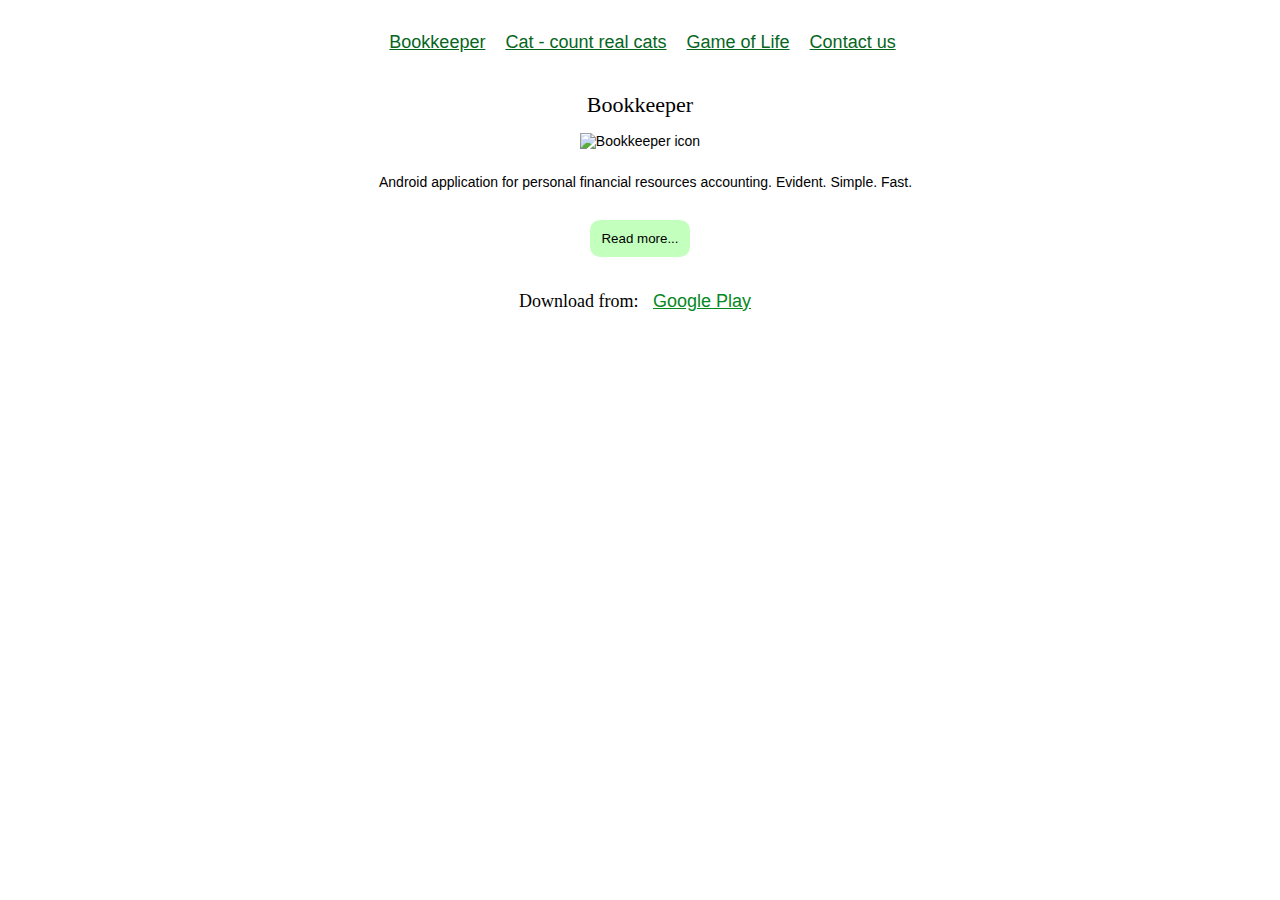
==== index.html @ 14f24d78 "Add files via upload" ====
<!DOCTYPE html>
<html>
<head>
<meta charset="utf-8">
<title>Bookkeeper. Apps for Android</title>
<meta name="viewport" content="width=device-width">
<META name="description" content="Bookkeeper is an Android app for personal financial count. Mark balance, take notes of profit and expenses, assets and liabilities. Download">
<META name="keywords" content="bookkeeper, freedom, asset, liability, balance, finance, control, cash, cat, counter, description, application, google play, yandex disk, independence, count, Android, apk, mobile, app, download">
<link rel="stylesheet" media="screen and (min-width: 701px)" href="bigstyle.css" type="text/css">
<link rel="stylesheet" media="screen and (max-width:700px)" href="smallstyle.css" type="text/css">
<link rel="shortcut icon" href="image/favicon.ico" type="image/x-icon">
</head>

<body align="center">
  <ul class="main-menu">
            <li><a href="index.html">Bookkeeper</a></li>
            <li><a href="cat.html">Cat - count real cats</a></li>            
            <li><a href="life.html">Game of Life</a></li>
            <li><a href="contactus.html">Contact us </a></li>
        </ul>
<h1> Bookkeeper</h1>
<img src="image/bookkeeper.png" alt="Bookkeeper icon">
<p class="manytext">Android application for personal financial resources accounting. Evident. Simple. Fast.</p>
<div class="spoil">
<div class="smallfont"><input type="button"; align="center"; value="Read more..."; class="input-button" onclick="if (this.parentNode.parentNode.getElementsByTagName('div')[1].getElementsByTagName('div')[0].style.display != '') { this.parentNode.parentNode.getElementsByTagName('div')[1].getElementsByTagName('div')[0].style.display = ''; this.innerText = ''; this.value = 'Hide description'; } else { this.parentNode.parentNode.getElementsByTagName('div')[1].getElementsByTagName('div')[0].style.display = 'none'; this.innerText = ''; this.value = 'Read more'; }"/>
</div>
<div class="alt2">
 <div style="display: none;">           
  <div class="manytext">
   <p>Bookkeeper serves:</p>
 <ul>
    <li>to express personal financial situation in numbers.</li>
    <li>to keep account of assets and liabilities.</li>
    <li>to make instantly quantitative changes in balance (incomes and costs), add and remove items if you buy a new asset and etc.</li>
 </ul>
 <p>Options:</p>
 <ul>
  <li>lock up by password;</li>
  <li>no ads, doesn't use internet connection for secure;</li>
  <li>user data backup;</li>
 </ul>
 </div>
</div>
</div>
</div>
 <h2>Download from: <a href="https://play.google.com/store/apps/details?id=space.aqoleg.bookkeeper" target="_blank">Google Play</a> </h2>

<!-- Metrik --> <script type="text/javascript" > (function (d, w, c) { (w[c] = w[c] || []).push(function() { try { w.yaCounter46157997 = new Ya.Metrika({ id:46157997, clickmap:true, trackLinks:true, accurateTrackBounce:true }); } catch(e) { } }); var n = d.getElementsByTagName("script")[0], s = d.createElement("script"), f = function () { n.parentNode.insertBefore(s, n); }; s.type = "text/javascript"; s.async = true; s.src = "https://mc.yandex.ru/metrika/watch.js"; if (w.opera == "[object Opera]") { d.addEventListener("DOMContentLoaded", f, false); } else { f(); } })(document, window, "yandex_metrika_callbacks"); </script> <noscript><div><img src="https://mc.yandex.ru/watch/46157997" style="position:absolute; left:-9999px;" alt="" /></div></noscript> 

</body>
</html>
---- bigstyle.css ----
body {
text-align:center; 
font-family: Arial, serif; 
font-size:14px;
}

h1 {
font-family: Arial, sans-serif; 
font: 22px lighter;
}

h2 {
 font-family: Arial, sans-serif;
font: 18px lighter; 
}

a {
font-family: Arial, serif; 
line-height: 1.3; 
font-size:18px;
color:#06881e;
display:inline-block;
padding:10px 7px;
margin:3px;
 }
 
 a:hover {
  text-decoration:none;
background-color: #d4ffce;
}
a:active{
  border: none;
 }

img { 
clear:both; 
width:120px;
height:120px;}

p{
  margin-top: 0px;
  margin-bottom: 0px;
  text-indent: 30px;
}
.main-menu {
 font-size: 18px;  
 margin: 0;
    padding: 10px 15px;
    list-style: none;
}

.main-menu li {
    margin-right:15px;
    display:inline;
    white-space: nowrap;
    margin-right:-5px;
}

.main-menu a {
    color: #06661e;
}

.input-button{  
text-align: center;
border:1px solid transparent;
-webkit-border-radius:  5px; /* Safari 4 */
border-radius:  10px; 
margin:5px auto;
padding:10px;
cursor:pointer;
background-color: #c3ffbd;
}

.manytext{
    text-align:justify;
    margin-left: 25%; 
    margin-right: 25%;
    padding:25px;
    }
.buttons{
 margin-top:10px;
}
.buttons input[type="button"]{
 height:45px;
 margin-left:8px;
 width:73px;
 text-align: center;
}
.btn{
 background-repeat: no-repeat;
 cursor:pointer;
 width: 73px;
 height: 73px;
 margin:4px;
}
.btnAcorn{
 background-image:url("image/acorn.png");
 }
 .btnGlider{
 background-image: url("image/glider.png"); 
 }
 .btnR{
  background-image: url("image/rpentomino.png");
  }
---- smallstyle.css ----
body {
text-align:center; 
font-family: Arial, serif; 
font-size:14px;
}

h1 {
 font-family: Arial, serif; 
font: 18px lighter;
}

h2 {
 font-family: Arial, serif; 
 font: 16px lighter;
 min-width: 320px;
}

a {
 display:inline-block;
 font-family: Arial, serif; 
 font-size: 16px; 
 line-height: 1.3;
 color:#06881e;
 padding:7px 4px;
 }
 
 a:hover {
  text-decoration:none;
   background-color: #d4ffce;
}
 a:active{
  border: none;
 }

img {
 clear:both;
 width:30%;
 height:30%; 
max-width:120px; max-height:120px;
min-width:50px; min-height:50px;}

p{
  margin: 0;
  text-indent: 20px;
}

.main-menu {
 font-size: 16px;  
    margin: 0;
    padding: 5px 0;
    list-style: none;
}

.main-menu li {
    display:inline-block;
    white-space: nowrap;
}

.main-menu a {
    color: #06661e;
}

.input-button{
    text-align: center;
border:1px solid transparent;
-webkit-border-radius:  5px; /* Safari 4 */
border-radius:  10px; 
margin:0px auto;
padding:10px;
cursor:pointer;
background-color: #c3ffbd;}

.manytext{
    text-align:justify;
    padding:10px;
    text-indent: 20px;
    width:inherit;
}

.buttons{
     margin-top: 10px;
}
.buttons input[type="button"]{
 height:45px;
 margin-left:8px;
 width:73px;
 text-align: center;
}
.btn{
 background-repeat: no-repeat;
 cursor:pointer;
 width: 73px;
 height:73px;
 margin:4px;
}
.btnAcorn{
 background-image:url("image/acorn.png");
 }
 .btnGlider{
 background-image: url("image/glider.png"); 
 }
 .btnR{
  background-image: url("image/rpentomino.png");
}
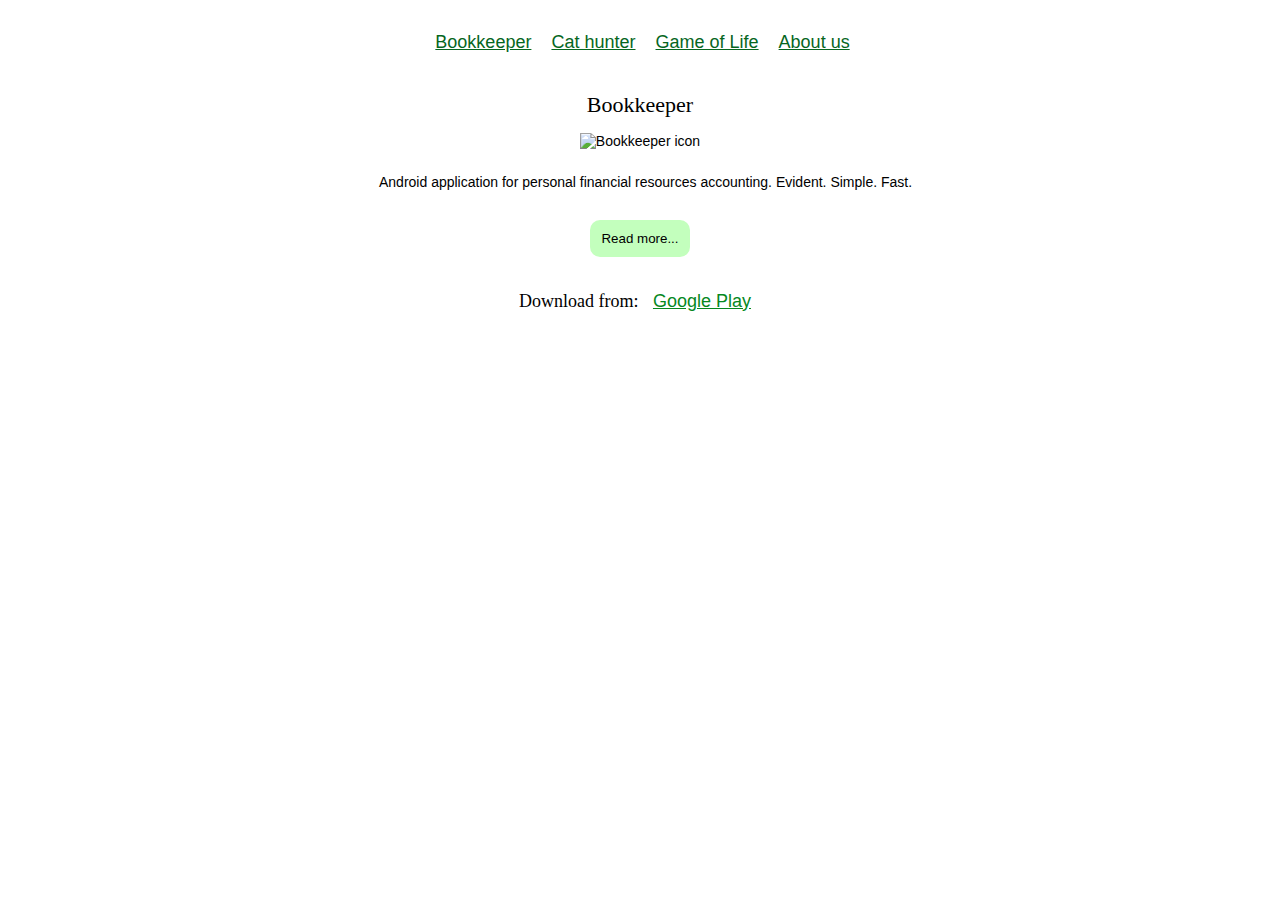
==== commit 8f9db2fa: "Add files via upload" ====
--- a/index.html
+++ b/index.html
@@ -14,9 +14,9 @@
 <body align="center">
   <ul class="main-menu">
             <li><a href="index.html">Bookkeeper</a></li>
-            <li><a href="cat.html">Cat - count real cats</a></li>            
+            <li><a href="cat.html">Cat hunter</a></li>            
             <li><a href="life.html">Game of Life</a></li>
-            <li><a href="contactus.html">Contact us </a></li>
+            <li><a href="contactus.html">About us </a></li>
         </ul>
 <h1> Bookkeeper</h1>
 <img src="image/bookkeeper.png" alt="Bookkeeper icon">
--- a/smallstyle.css
+++ b/smallstyle.css
@@ -21,7 +21,7 @@
  font-size: 16px; 
  line-height: 1.3;
  color:#06881e;
- padding:7px 4px;
+ padding:7px 2px;
  }
  
  a:hover {
@@ -46,7 +46,7 @@
 
 .main-menu {
  font-size: 16px;  
-    margin: 0;
+ margin: 0;
     padding: 5px 0;
     list-style: none;
 }
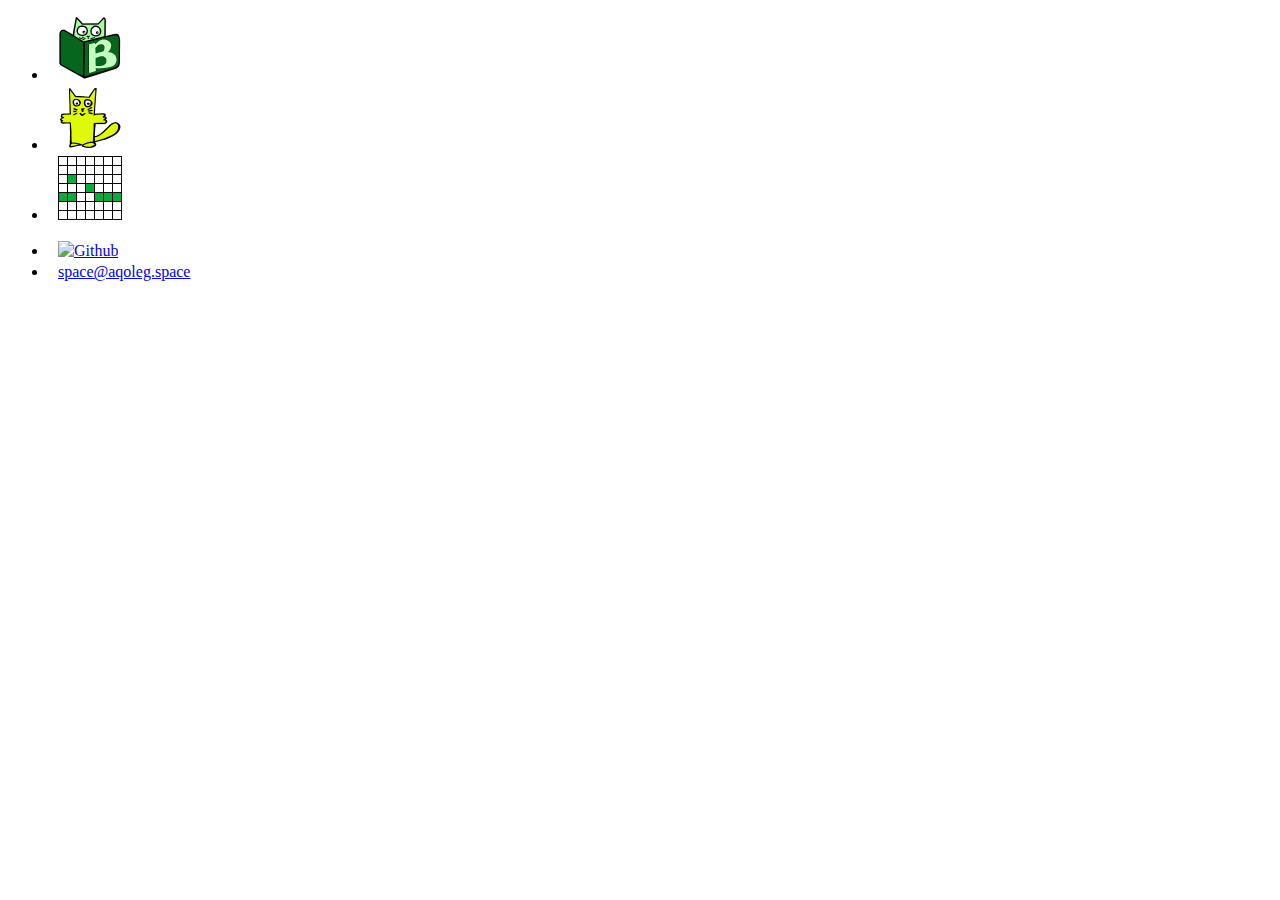
==== commit 74e69eb3: "Metrika" ====
--- a/index.html
+++ b/index.html
@@ -1,53 +1,73 @@
 <!DOCTYPE html>
-<html>
-<head>
-<meta charset="utf-8">
-<title>Bookkeeper. Apps for Android</title>
-<meta name="viewport" content="width=device-width">
-<META name="description" content="Bookkeeper is an Android app for personal financial count. Mark balance, take notes of profit and expenses, assets and liabilities. Download">
-<META name="keywords" content="bookkeeper, freedom, asset, liability, balance, finance, control, cash, cat, counter, description, application, google play, yandex disk, independence, count, Android, apk, mobile, app, download">
-<link rel="stylesheet" media="screen and (min-width: 701px)" href="bigstyle.css" type="text/css">
-<link rel="stylesheet" media="screen and (max-width:700px)" href="smallstyle.css" type="text/css">
-<link rel="shortcut icon" href="image/favicon.ico" type="image/x-icon">
-</head>
-
-<body align="center">
-  <ul class="main-menu">
-            <li><a href="index.html">Bookkeeper</a></li>
-            <li><a href="cat.html">Cat hunter</a></li>            
-            <li><a href="life.html">Game of Life</a></li>
-            <li><a href="contactus.html">About us </a></li>
-        </ul>
-<h1> Bookkeeper</h1>
-<img src="image/bookkeeper.png" alt="Bookkeeper icon">
-<p class="manytext">Android application for personal financial resources accounting. Evident. Simple. Fast.</p>
-<div class="spoil">
-<div class="smallfont"><input type="button"; align="center"; value="Read more..."; class="input-button" onclick="if (this.parentNode.parentNode.getElementsByTagName('div')[1].getElementsByTagName('div')[0].style.display != '') { this.parentNode.parentNode.getElementsByTagName('div')[1].getElementsByTagName('div')[0].style.display = ''; this.innerText = ''; this.value = 'Hide description'; } else { this.parentNode.parentNode.getElementsByTagName('div')[1].getElementsByTagName('div')[0].style.display = 'none'; this.innerText = ''; this.value = 'Read more'; }"/>
-</div>
-<div class="alt2">
- <div style="display: none;">           
-  <div class="manytext">
-   <p>Bookkeeper serves:</p>
- <ul>
-    <li>to express personal financial situation in numbers.</li>
-    <li>to keep account of assets and liabilities.</li>
-    <li>to make instantly quantitative changes in balance (incomes and costs), add and remove items if you buy a new asset and etc.</li>
- </ul>
- <p>Options:</p>
- <ul>
-  <li>lock up by password;</li>
-  <li>no ads, doesn't use internet connection for secure;</li>
-  <li>user data backup;</li>
- </ul>
- </div>
-</div>
-</div>
-</div>
- <h2>Download from: <a href="https://play.google.com/store/apps/details?id=space.aqoleg.bookkeeper" target="_blank">Google Play</a> </h2>
-
-<!-- Metrik --> <script type="text/javascript" > (function (d, w, c) { (w[c] = w[c] || []).push(function() { try { w.yaCounter46157997 = new Ya.Metrika({ id:46157997, clickmap:true, trackLinks:true, accurateTrackBounce:true }); } catch(e) { } }); var n = d.getElementsByTagName("script")[0], s = d.createElement("script"), f = function () { n.parentNode.insertBefore(s, n); }; s.type = "text/javascript"; s.async = true; s.src = "https://mc.yandex.ru/metrika/watch.js"; if (w.opera == "[object Opera]") { d.addEventListener("DOMContentLoaded", f, false); } else { f(); } })(document, window, "yandex_metrika_callbacks"); </script> <noscript><div><img src="https://mc.yandex.ru/watch/46157997" style="position:absolute; left:-9999px;" alt="" /></div></noscript> 
-
-</body>
-</html> 
-
-
+<html xmlns="http://www.w3.org/1999/xhtml" lang="en-US">
+    <head>
+        <title>aqoleg space</title>
+        <meta charset="utf-8" />
+        <meta name="keywords" content="aqoleg" />
+        <meta name="description" content="aqoleg space" />
+        <meta name="viewport" content="width=device-width, initial-scale=1.0" />
+        <link rel="stylesheet" href="style.css" />
+    </head>
+    <body>
+        <div class="projects">
+            <ul>
+                <li>
+                    <a href="bookkeeper">
+                        <img src="bookkeeper/image/bookkeeper.png" height="64" alt="Bookkeeper" />
+                    </a>
+                </li>
+                <li>
+                    <a href="cathunter">
+                        <img src="cathunter/image/cat.png" height="64" alt="Cathunter" />
+                    </a>
+                </li>
+                <li>
+                    <a href="life">
+                        <img src="life/image/acorn.png" height="64" alt="Life" />
+                    </a>
+                </li>
+            </ul>
+        </div>
+        <div class="contacts">
+            <ul>
+                <li class="github">
+                    <a href="https://github.com/aqoleg">
+                        <img src="https://github.com/fluidicon.png" height="32" alt="Github" />
+                    </a>
+                </li>
+                <li class="mail">
+                    <a href="mailto:space@aqoleg.space">space@aqoleg.space</a>
+                </li>
+            </ul>
+        </div>
+        <!-- Yandex.Metrika -->
+        <script type="text/javascript">
+            (function (d, w, c) {
+                (w[c] = w[c] || []).push(function() {
+                    try {
+                        w.yaCounter46768761 = new Ya.Metrika({
+                            id:46768761,
+                            clickmap:true,
+                            trackLinks:true,
+                            accurateTrackBounce:true });
+                    } catch(e) { }
+                });
+                var n = d.getElementsByTagName("script")[0],
+                    s = d.createElement("script"),
+                    f = function () { n.parentNode.insertBefore(s, n); };
+                s.type = "text/javascript";
+                s.async = true;
+                s.src = "https://mc.yandex.ru/metrika/watch.js";
+                if (w.opera == "[object Opera]") {
+                    d.addEventListener("DOMContentLoaded", f, false);
+                } else { f();}
+            })(document, window, "yandex_metrika_callbacks");
+        </script>
+        <noscript>
+            <div>
+                <img src="https://mc.yandex.ru/watch/46768761" style="position:absolute; left:-9999px;" alt="" />
+            </div>
+        </noscript>
+        <!-- Yandex.Metrika -->
+    </body>
+</html>
--- a/style.css
+++ b/style.css
@@ -0,0 +1,23 @@
+h3 {font: 20px lighter;}
+a:hover {text-decoration:none}
+a {line-height: 1.3;
+margin-left:10px;
+margin-right:10px 
+font-size:100%}
+
+.input-button{
+font-size: 16px;
+text-align: center;
+border:1px solid transparent;
+-moz-border-radius:  5px; /* Firefox */
+-webkit-border-radius:  5px; /* Safari 4 */
+border-radius:  5px; /* IE 9, Safari 5, Chrome */
+margin:0px auto;
+padding:10px;
+cursor:pointer;}
+
+.navigation {font-size: 100%;
+text-align: center;}
+
+
+
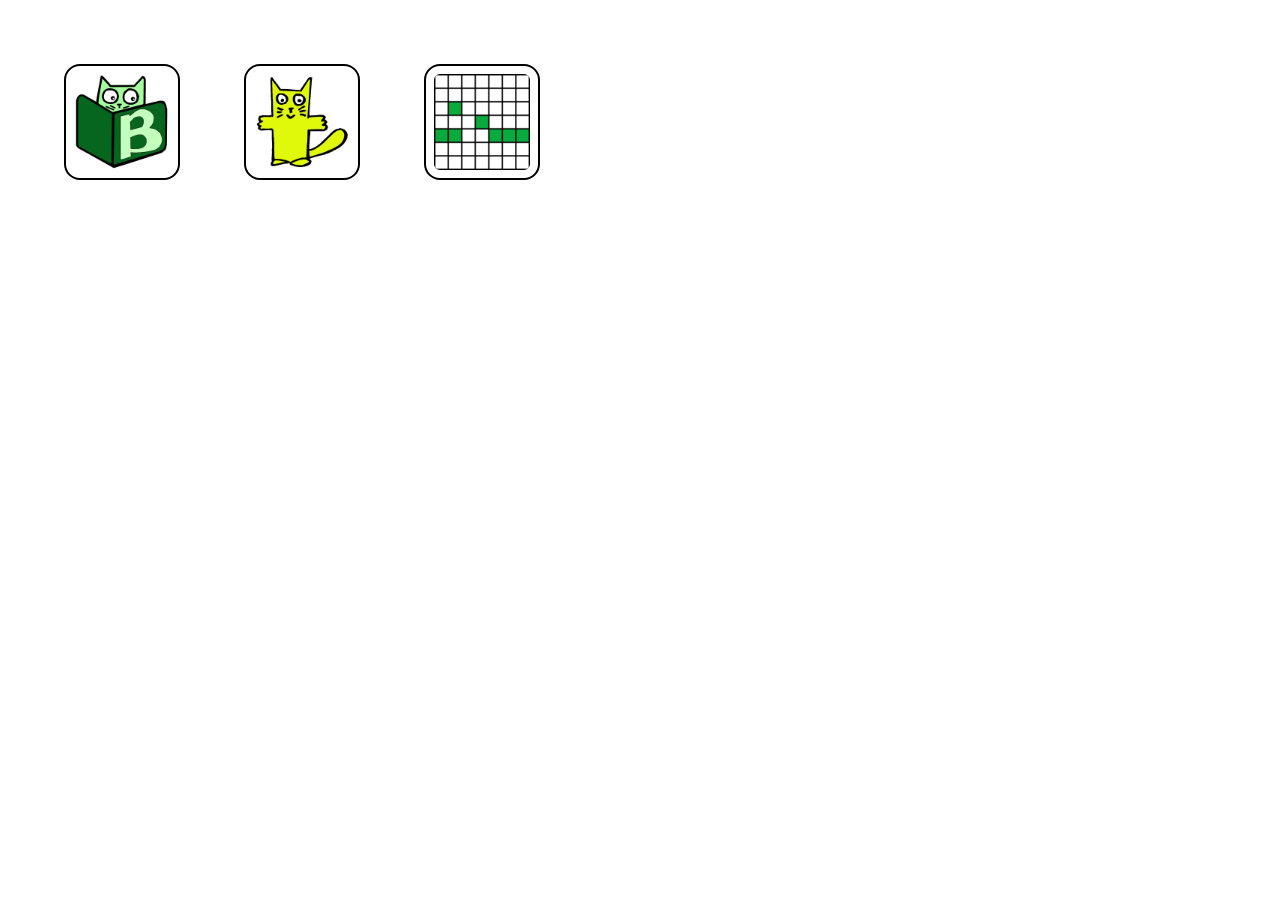
==== commit 3affa119: "Remove footer" ====
--- a/index.html
+++ b/index.html
@@ -1,45 +1,33 @@
 <!DOCTYPE html>
 <html xmlns="http://www.w3.org/1999/xhtml" lang="en-US">
     <head>
+        <meta charset="utf-8" />
         <title>aqoleg space</title>
-        <meta charset="utf-8" />
         <meta name="keywords" content="aqoleg" />
         <meta name="description" content="aqoleg space" />
         <meta name="viewport" content="width=device-width, initial-scale=1.0" />
+        <link rel="icon" href="favicon.png">
         <link rel="stylesheet" href="style.css" />
     </head>
     <body>
-        <div class="projects">
-            <ul>
-                <li>
-                    <a href="bookkeeper">
-                        <img src="bookkeeper/image/bookkeeper.png" height="64" alt="Bookkeeper" />
-                    </a>
-                </li>
-                <li>
-                    <a href="cathunter">
-                        <img src="cathunter/image/cat.png" height="64" alt="Cathunter" />
-                    </a>
-                </li>
-                <li>
-                    <a href="life">
-                        <img src="life/image/acorn.png" height="64" alt="Life" />
-                    </a>
-                </li>
-            </ul>
-        </div>
-        <div class="contacts">
-            <ul>
-                <li class="github">
-                    <a href="https://github.com/aqoleg">
-                        <img src="https://github.com/fluidicon.png" height="32" alt="Github" />
-                    </a>
-                </li>
-                <li class="mail">
-                    <a href="mailto:space@aqoleg.space">space@aqoleg.space</a>
-                </li>
-            </ul>
-        </div>
+        <h1>Projects: </h1>
+        <ul>
+            <li>
+                <a href="bookkeeper">
+                    <img src="bookkeeper/image/bookkeeper.png" height="64" width="64" alt="Bookkeeper" />
+                </a>
+            </li>
+            <li>
+                <a href="cathunter">
+                    <img src="cathunter/image/cat.png" height="64" width="64" alt="Cathunter" />
+                </a>
+            </li>
+            <li>
+                <a href="life">
+                    <img src="life/image/acorn.png" height="64" width="64" alt="Life" />
+                </a>
+            </li>
+        </ul>
         <!-- Yandex.Metrika -->
         <script type="text/javascript">
             (function (d, w, c) {
--- a/style.css
+++ b/style.css
@@ -1,23 +1,58 @@
-h3 {font: 20px lighter;}
-a:hover {text-decoration:none}
-a {line-height: 1.3;
-margin-left:10px;
-margin-right:10px 
-font-size:100%}
+html, body {
+    margin: 0px;
+    padding: 0px;
+    font-family: monospace;
+}
+h1 {
+    display: none;
+}
+ul {
+    margin: 8px;
+    padding: 0px;
+}
+li {
+    display: inline-block;
+    margin-right: -8px;
+    vertical-align: middle;
+}
+a {
+    display: block;
+    margin: 8px;
+}
+img {
+    border: 2px solid black;
+    height: 64px;
+    width: 64px;
+    padding: 8px;
+    border-radius: 16px;
+}
+a:link img {
+    background: #FFFFFF;
+}
+a:visited img {
+    background: #F7F7F7;
+}
+a:hover img {
+    box-shadow: 0 0 64px #222222;
+    outline: none;
+}
+a:active img {
+    border: 4px solid black;
+    padding: 6px;
+}
 
-.input-button{
-font-size: 16px;
-text-align: center;
-border:1px solid transparent;
--moz-border-radius:  5px; /* Firefox */
--webkit-border-radius:  5px; /* Safari 4 */
-border-radius:  5px; /* IE 9, Safari 5, Chrome */
-margin:0px auto;
-padding:10px;
-cursor:pointer;}
-
-.navigation {font-size: 100%;
-text-align: center;}
-
-
-
+@media only screen and (min-width: 480px) {
+    ul, a {
+        margin: 16px;
+    }
+    img {
+        height: 96px;
+        width: 96px;
+    }
+}
+ 
+@media only screen and (min-width: 800px) {
+    ul, a {
+        margin: 32px;
+    }
+}
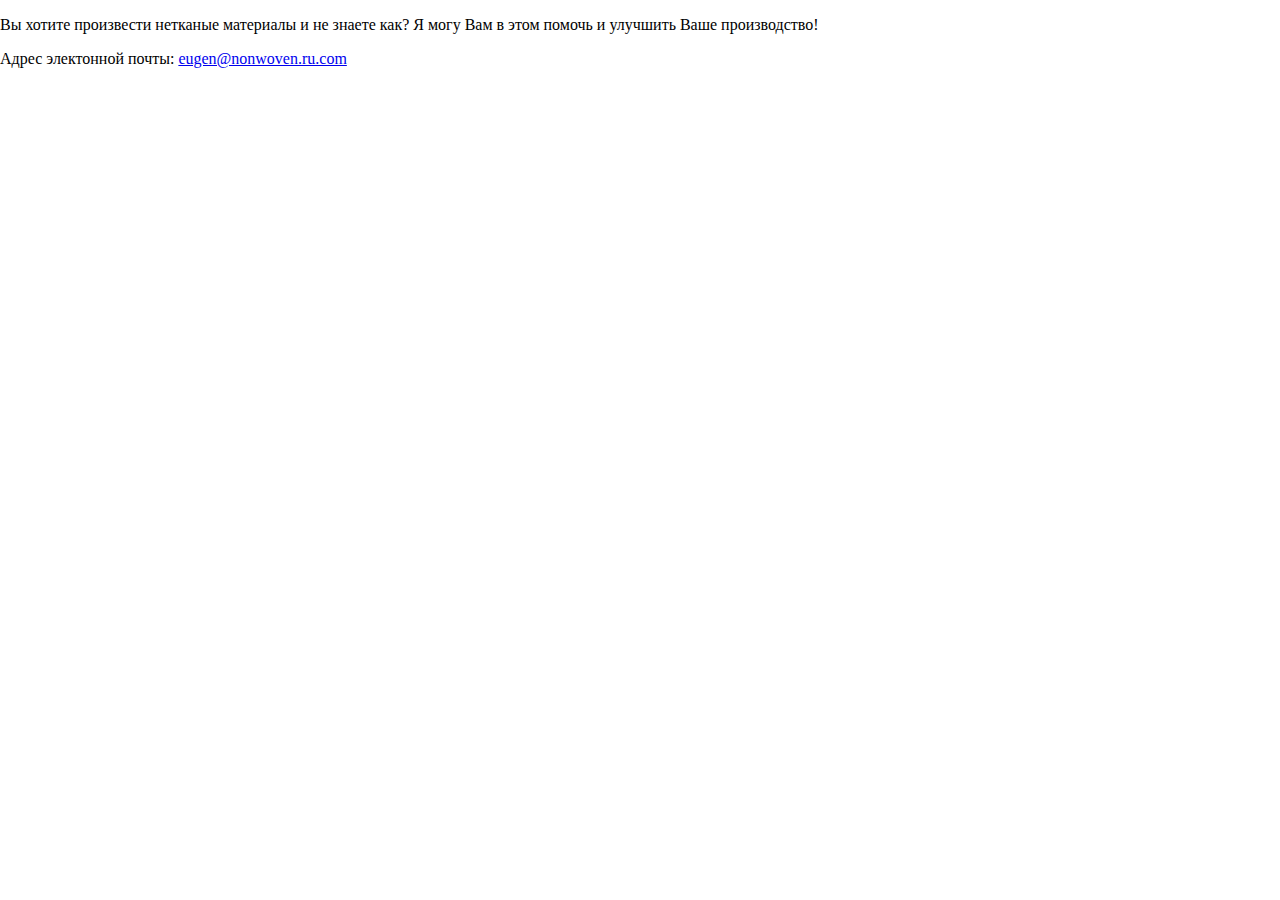
==== commit e3247271: "Update index.html" ====
--- a/index.html
+++ b/index.html
@@ -1,61 +1,15 @@
 <!DOCTYPE html>
-<html xmlns="http://www.w3.org/1999/xhtml" lang="en-US">
+<html xmlns="http://www.w3.org/1999/xhtml" lang="ru">
     <head>
         <meta charset="utf-8" />
-        <title>aqoleg space</title>
-        <meta name="keywords" content="aqoleg" />
-        <meta name="description" content="aqoleg space" />
+        <title>Nonwoven material</title>
+        <meta name="keywords" content="nonwoven, technical, textile, staple, faser" />
+        <meta name="description" content="Нетканые материалы и как их произвести" />
         <meta name="viewport" content="width=device-width, initial-scale=1.0" />
-        <link rel="icon" href="favicon.png">
         <link rel="stylesheet" href="style.css" />
     </head>
     <body>
-        <h1>Projects: </h1>
-        <ul>
-            <li>
-                <a href="bookkeeper">
-                    <img src="bookkeeper/image/bookkeeper.png" height="64" width="64" alt="Bookkeeper" />
-                </a>
-            </li>
-            <li>
-                <a href="cathunter">
-                    <img src="cathunter/image/cat.png" height="64" width="64" alt="Cathunter" />
-                </a>
-            </li>
-            <li>
-                <a href="life">
-                    <img src="life/image/acorn.png" height="64" width="64" alt="Life" />
-                </a>
-            </li>
-        </ul>
-        <!-- Yandex.Metrika -->
-        <script type="text/javascript">
-            (function (d, w, c) {
-                (w[c] = w[c] || []).push(function() {
-                    try {
-                        w.yaCounter46768761 = new Ya.Metrika({
-                            id:46768761,
-                            clickmap:true,
-                            trackLinks:true,
-                            accurateTrackBounce:true });
-                    } catch(e) { }
-                });
-                var n = d.getElementsByTagName("script")[0],
-                    s = d.createElement("script"),
-                    f = function () { n.parentNode.insertBefore(s, n); };
-                s.type = "text/javascript";
-                s.async = true;
-                s.src = "https://mc.yandex.ru/metrika/watch.js";
-                if (w.opera == "[object Opera]") {
-                    d.addEventListener("DOMContentLoaded", f, false);
-                } else { f();}
-            })(document, window, "yandex_metrika_callbacks");
-        </script>
-        <noscript>
-            <div>
-                <img src="https://mc.yandex.ru/watch/46768761" style="position:absolute; left:-9999px;" alt="" />
-            </div>
-        </noscript>
-        <!-- Yandex.Metrika -->
+        <p>Вы хотите произвести нетканые материалы и не знаете как? Я могу Вам в этом помочь и улучшить Ваше производство!</p>
+        <p>Адрес электонной почты: <a href="mailto:eugen@nonwoven.ru.com">eugen@nonwoven.ru.com</a></p>
     </body>
 </html>
--- a/style.css
+++ b/style.css
@@ -1,58 +1,4 @@
 html, body {
     margin: 0px;
     padding: 0px;
-    font-family: monospace;
 }
-h1 {
-    display: none;
-}
-ul {
-    margin: 8px;
-    padding: 0px;
-}
-li {
-    display: inline-block;
-    margin-right: -8px;
-    vertical-align: middle;
-}
-a {
-    display: block;
-    margin: 8px;
-}
-img {
-    border: 2px solid black;
-    height: 64px;
-    width: 64px;
-    padding: 8px;
-    border-radius: 16px;
-}
-a:link img {
-    background: #FFFFFF;
-}
-a:visited img {
-    background: #F7F7F7;
-}
-a:hover img {
-    box-shadow: 0 0 64px #222222;
-    outline: none;
-}
-a:active img {
-    border: 4px solid black;
-    padding: 6px;
-}
-
-@media only screen and (min-width: 480px) {
-    ul, a {
-        margin: 16px;
-    }
-    img {
-        height: 96px;
-        width: 96px;
-    }
-}
- 
-@media only screen and (min-width: 800px) {
-    ul, a {
-        margin: 32px;
-    }
-}
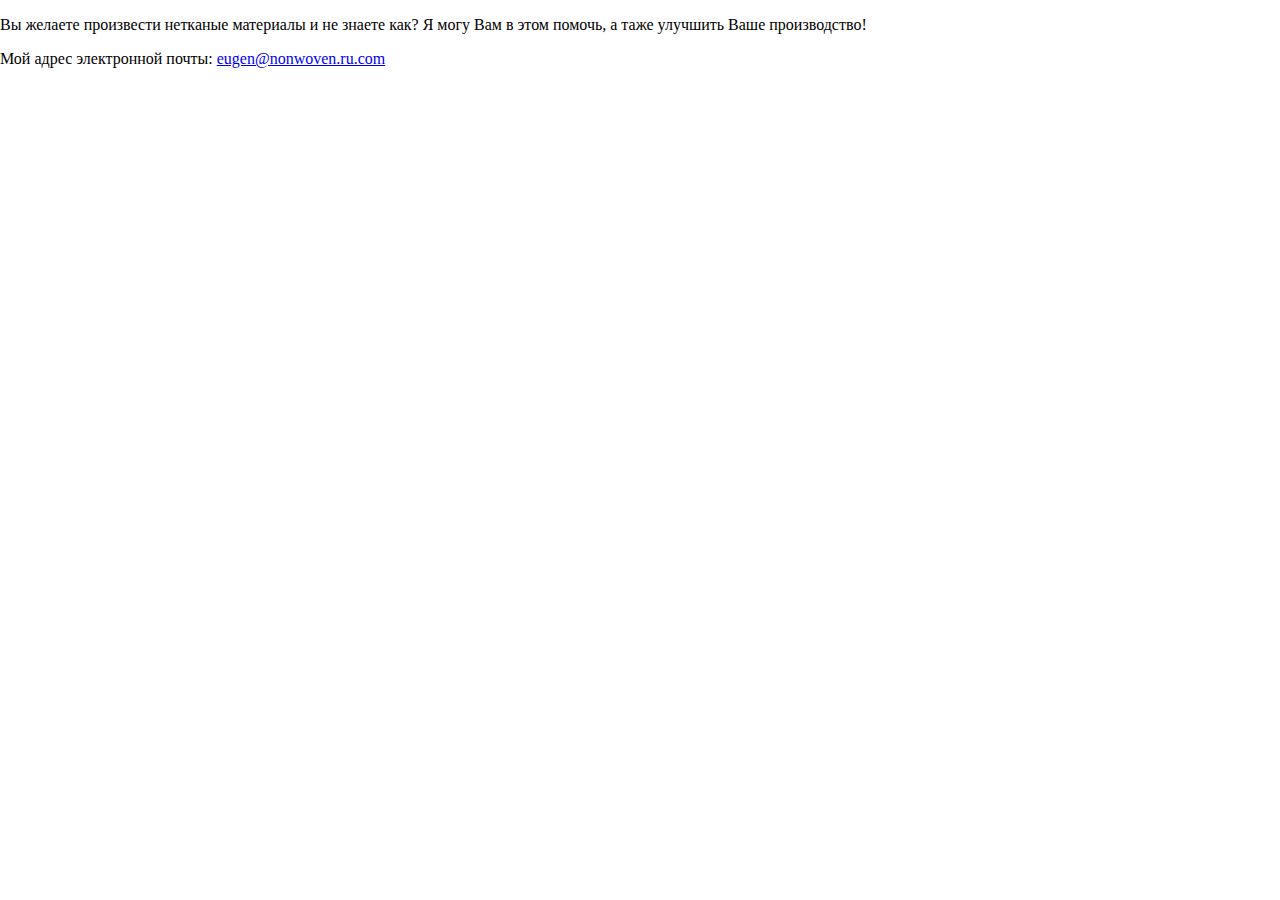
==== commit 2bac2a67: "Update index.html" ====
--- a/index.html
+++ b/index.html
@@ -9,7 +9,7 @@
         <link rel="stylesheet" href="style.css" />
     </head>
     <body>
-        <p>Вы хотите произвести нетканые материалы и не знаете как? Я могу Вам в этом помочь и улучшить Ваше производство!</p>
-        <p>Адрес электонной почты: <a href="mailto:eugen@nonwoven.ru.com">eugen@nonwoven.ru.com</a></p>
+         <p>Вы желаете произвести нетканые материалы и не знаете как? Я могу Вам в этом помочь, а таже улучшить Ваше производство!</p>
+        <p>Мой адрес электронной почты: <a href="mailto:eugen@nonwoven.ru.com">eugen@nonwoven.ru.com</a></p>
     </body>
 </html>
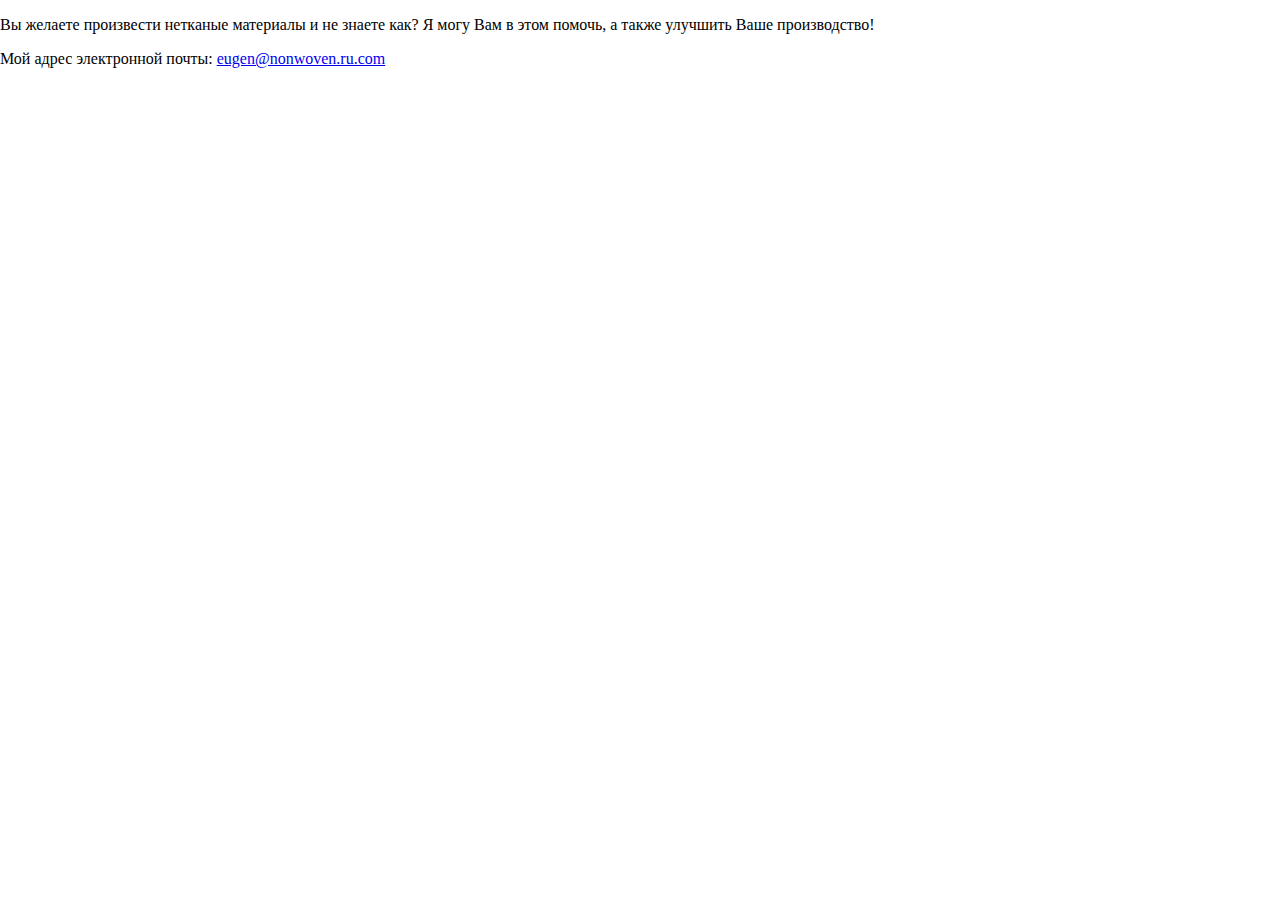
==== commit c05836e6: "Update index.html" ====
--- a/index.html
+++ b/index.html
@@ -9,7 +9,7 @@
         <link rel="stylesheet" href="style.css" />
     </head>
     <body>
-         <p>Вы желаете произвести нетканые материалы и не знаете как? Я могу Вам в этом помочь, а таже улучшить Ваше производство!</p>
+         <p>Вы желаете произвести нетканые материалы и не знаете как? Я могу Вам в этом помочь, а также улучшить Ваше производство!</p>
         <p>Мой адрес электронной почты: <a href="mailto:eugen@nonwoven.ru.com">eugen@nonwoven.ru.com</a></p>
     </body>
 </html>
